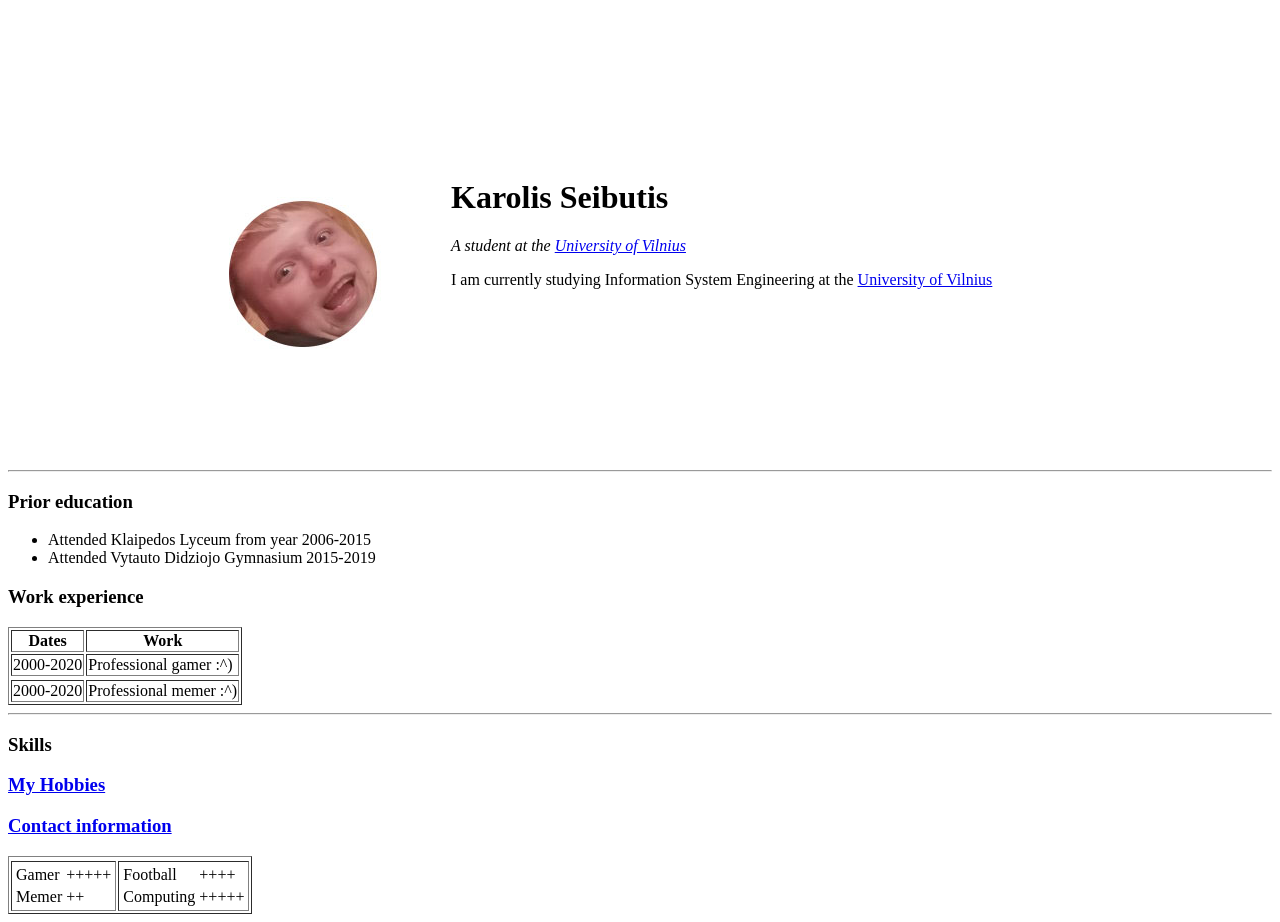
==== index.html @ 89ccde80 "Add files via upload" ====
<!DOCTYPE html>
<html lang="en" dir="ltr">

<head>
  <meta charset="utf-8">
  <title>Karolis Seibutis CV</title>
</head>

<body>
  <table cellspacing="20">
    <tr>
      <td><img src="Seiba.jpg" alt="Seiba"></td>
      <td>
        <h1>Karolis Seibutis</h1>
        <p>
          <em>
            A student at the <a href="https://www.vu.lt/en/">University of Vilnius</a>
            </strong>
          </em>

        </p>
        <p>I am currently studying Information System Engineering at the <a href="https://www.vu.lt/en/University"> University of Vilnius </a>
      </td>
    </tr>
  </table>


  </p>
  <hr>
  <h3>
    Prior education
  </h3>
  <ul>
    <li>Attended Klaipedos Lyceum from year 2006-2015 <strong></strong></li>
    <li>Attended Vytauto Didziojo Gymnasium 2015-2019 </li>
  </ul>
  <h3>Work experience</h3>
  <table border="1">
    <thead>
      <th>Dates</th>
      <th>Work</th>
    </thead>
    <tbody>
      <tr>
        <td>2000-2020</td>
        <td>
          Professional gamer :^)
          <tr />
      <tr>
        <td>2000-2020</td>
        <td>Professional memer :^)</td>
      </tr>
    </tbody>
    <tfoot>

    </tfoot>

  </table>
  <hr>
  <h3>Skills</h3>
  <table border="1">
    <tr>
    </tr>
    <td>
      <table>
        <tr>
          <td>Gamer</td>
          <td>+++++</td>
        </tr>
        <tr>
          <td>Memer</td>
          <td>++</td>
        </tr>
      </table>
    </td>
    <td>
      <table>
        <tr>
          <td>Football</td>
          <td>++++</td>

        </tr>
        <tr>
          <td>Computing</td>
          <td>+++++</td>
        </tr>
      </table>
    </td>

    <h3><a href="hobbies.html">My Hobbies</a></h3>
    <h3><a href="contact.html">Contact information</a></h3>


</body>

</html>
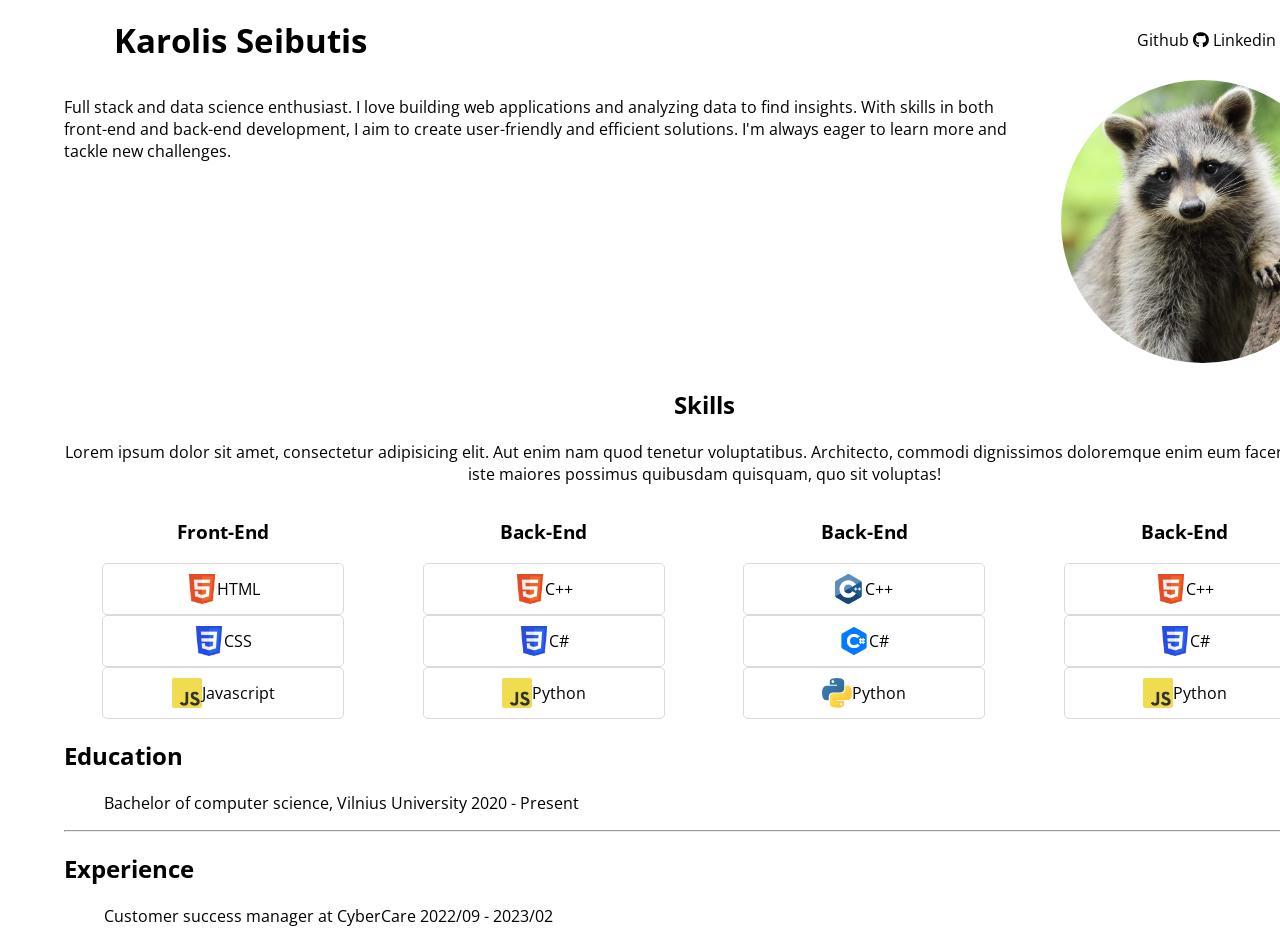
==== commit 06088366: "Second" ====
--- a/index.html
+++ b/index.html
@@ -1,96 +1,129 @@
-<!DOCTYPE html>
-<html lang="en" dir="ltr">
-
-<head>
-  <meta charset="utf-8">
-  <title>Karolis Seibutis CV</title>
-</head>
-
-<body>
-  <table cellspacing="20">
-    <tr>
-      <td><img src="Seiba.jpg" alt="Seiba"></td>
-      <td>
-        <h1>Karolis Seibutis</h1>
-        <p>
-          <em>
-            A student at the <a href="https://www.vu.lt/en/">University of Vilnius</a>
-            </strong>
-          </em>
-
-        </p>
-        <p>I am currently studying Information System Engineering at the <a href="https://www.vu.lt/en/University"> University of Vilnius </a>
-      </td>
-    </tr>
-  </table>
-
-
-  </p>
-  <hr>
-  <h3>
-    Prior education
-  </h3>
-  <ul>
-    <li>Attended Klaipedos Lyceum from year 2006-2015 <strong></strong></li>
-    <li>Attended Vytauto Didziojo Gymnasium 2015-2019 </li>
-  </ul>
-  <h3>Work experience</h3>
-  <table border="1">
-    <thead>
-      <th>Dates</th>
-      <th>Work</th>
-    </thead>
-    <tbody>
-      <tr>
-        <td>2000-2020</td>
-        <td>
-          Professional gamer :^)
-          <tr />
-      <tr>
-        <td>2000-2020</td>
-        <td>Professional memer :^)</td>
-      </tr>
-    </tbody>
-    <tfoot>
-
-    </tfoot>
-
-  </table>
-  <hr>
-  <h3>Skills</h3>
-  <table border="1">
-    <tr>
-    </tr>
-    <td>
-      <table>
-        <tr>
-          <td>Gamer</td>
-          <td>+++++</td>
-        </tr>
-        <tr>
-          <td>Memer</td>
-          <td>++</td>
-        </tr>
-      </table>
-    </td>
-    <td>
-      <table>
-        <tr>
-          <td>Football</td>
-          <td>++++</td>
-
-        </tr>
-        <tr>
-          <td>Computing</td>
-          <td>+++++</td>
-        </tr>
-      </table>
-    </td>
-
-    <h3><a href="hobbies.html">My Hobbies</a></h3>
-    <h3><a href="contact.html">Contact information</a></h3>
-
-
-</body>
-
-</html>
+<!doctype html>
+<html lang="en">
+<head>
+    <link rel="stylesheet" href="https://fonts.googleapis.com/css?family=Open Sans">
+    <link rel="stylesheet" href="https://cdnjs.cloudflare.com/ajax/libs/font-awesome/6.6.0/css/all.min.css"
+          integrity="sha512-Kc323vGBEqzTmouAECnVceyQqyqdsSiqLQISBL29aUW4U/M7pSPA/gEUZQqv1cwx4OnYxTxve5UMg5GT6L4JJg=="
+          crossorigin="anonymous" referrerpolicy="no-referrer"/>
+    <link rel="stylesheet" href="styles.css">
+    <meta charset="UTF-8">
+    <meta name="viewport"
+          content="width=device-width, user-scalable=no, initial-scale=1.0, maximum-scale=1.0, minimum-scale=1.0">
+    <meta http-equiv="X-UA-Compatible" content="ie=edge">
+    <title>KarolisCV</title>
+</head>
+<body>
+<div class="container">
+    <section>
+        <nav>
+            <div class = "left">
+                <h2>Karolis Seibutis</h2>
+            </div>
+
+            <div class = "right">
+                <span>Github</span>
+                <a href="https://www.linkedin.com/in/karolis-seibutis-7aa6631b2/"></a>
+                <i class="fa-brands fa-github"></i>
+                <span>Linkedin</span>
+                <a href="https://www.linkedin.com/in/karolis-seibutis-7aa6631b2/"></a>
+                <i class="fa-brands fa-linkedin"></i>
+            </div>
+        </nav>
+    <div class = "about">
+        <p class = "about-description">Full stack and data science enthusiast. I love building web applications and analyzing data to find insights.
+            With skills in both front-end and back-end development, I aim to create user-friendly and efficient
+            solutions.
+            I'm always eager to learn more and tackle new challenges.</p>
+        <div class = "image-container">
+            <img class = "image" src="Racoon.jpg" alt="">
+        </div>
+    </div>
+
+
+    </section>
+    <section class = "stack">
+        <div class="skills-text">
+            <h2>Skills</h2>
+            <p>Lorem ipsum dolor sit amet, consectetur adipisicing elit. Aut enim nam quod tenetur voluptatibus. Architecto, commodi dignissimos doloremque enim eum facere ipsum iste maiores possimus quibusdam quisquam, quo sit voluptas!</p>
+        </div>
+<div class = "cells-container">
+        <div class = "cells">
+            <h3>Front-End</h3>
+            <div class="cell">
+                <img src="images/html-logo.webp" alt="">
+                <span>HTML</span>
+            </div>
+            <div class="cell">
+                <img src="images/css-logo.webp" alt="">
+                <span>CSS</span>
+            </div>
+            <div class="cell">
+                <img src="images/javascript-logo.webp" alt="">
+                <span>Javascript</span>
+            </div>
+        </div>
+        <div class = "cells">
+            <h3>Back-End</h3>
+            <div class="cell">
+                <img src="images/html-logo.webp" alt="">
+                <span>C++</span>
+            </div>
+            <div class="cell">
+                <img src="images/css-logo.webp" alt="">
+                <span>C#</span>
+            </div>
+            <div class="cell">
+                <img src="images/javascript-logo.webp" alt="">
+                <span>Python</span>
+            </div>
+        </div>
+        <div class = "cells">
+            <h3>Back-End</h3>
+            <div class="cell">
+                <img src="images/c.svg" alt="">
+                <span>C++</span>
+            </div>
+            <div class="cell">
+                <img src="images/Csharp.png" alt="">
+                <span>C#</span>
+            </div>
+            <div class="cell">
+                <img src="images/python.svg" alt="">
+                <span>Python</span>
+            </div>
+        </div>
+        <div class = "cells">
+            <h3>Back-End</h3>
+            <div class="cell">
+                <img src="images/html-logo.webp" alt="">
+                <span>C++</span>
+            </div>
+            <div class="cell">
+                <img src="images/css-logo.webp" alt="">
+                <span>C#</span>
+            </div>
+            <div class="cell">
+                <img src="images/javascript-logo.webp" alt="">
+                <span>Python</span>
+            </div>
+        </div>
+    </div>
+
+
+    </section>
+    <section>
+        <h1>Education</h1>
+        <ul>
+            <li>Bachelor of computer science, Vilnius University 2020 - Present</li>
+        </ul>
+        <hr>
+        <h1>Experience</h1>
+        <ul>
+            <li>Customer success manager at CyberCare 2022/09 - 2023/02</li>
+        </ul>
+    </section>
+
+</div>
+<script src="app.js"></script>
+</body>
+</html>
--- a/styles.css
+++ b/styles.css
@@ -0,0 +1,87 @@
+:root {
+    font-size: 16px;
+    font-family: 'Open Sans';
+    --link-color: #4a76ee;
+    --background-color: #eeeff1;
+    --text-color: #1a1c20;
+}
+
+body{
+    margin: 0;
+    padding: 0;
+}
+ul {
+    list-style-type: none;
+}
+
+.container {
+    padding: 0 64px;
+    width: 100%;
+    max-width: 1400px;
+    margin:0 auto;
+}
+
+.stack .cells-container {
+    display:flex;
+    flex-wrap:wrap;
+    gap: 40px;
+    text-align: center;
+}
+
+.stack .cells .cell{
+    display: flex;
+    justify-content: center;
+    align-items: center;
+    border: 1px solid #d3d3d3d3;
+    width: 200px;
+    padding: 10px 20px;
+    border-radius: 5px;
+}
+.stack .cells .cell img {
+    width: 30px;
+    height: 30px;
+    border-radius: 2px;
+}
+
+nav {
+    display: flex;
+    justify-content: space-between;
+    align-items: center;
+    padding: 0 50px;
+    height: 80px;
+}
+nav .left {
+    font-size: 22px;
+    font-weight: 600
+}
+nav .right {
+}
+
+.about {
+    display: flex;
+    gap: 32px;
+}
+
+.image {
+    max-width: 100%;
+    max-height: 100%;
+    border-radius: 100%;
+    aspect-ratio: 1/1;
+    object-fit: cover;
+    width: 600px;
+}
+.about-description{
+    max-width: 100%;
+}
+.stack h3{
+    text-align: center;
+}
+
+.cells-container {
+    display: flex;
+    width: 100%;
+    justify-content: space-evenly;
+}
+.skills-text {
+    text-align: center;
+}
